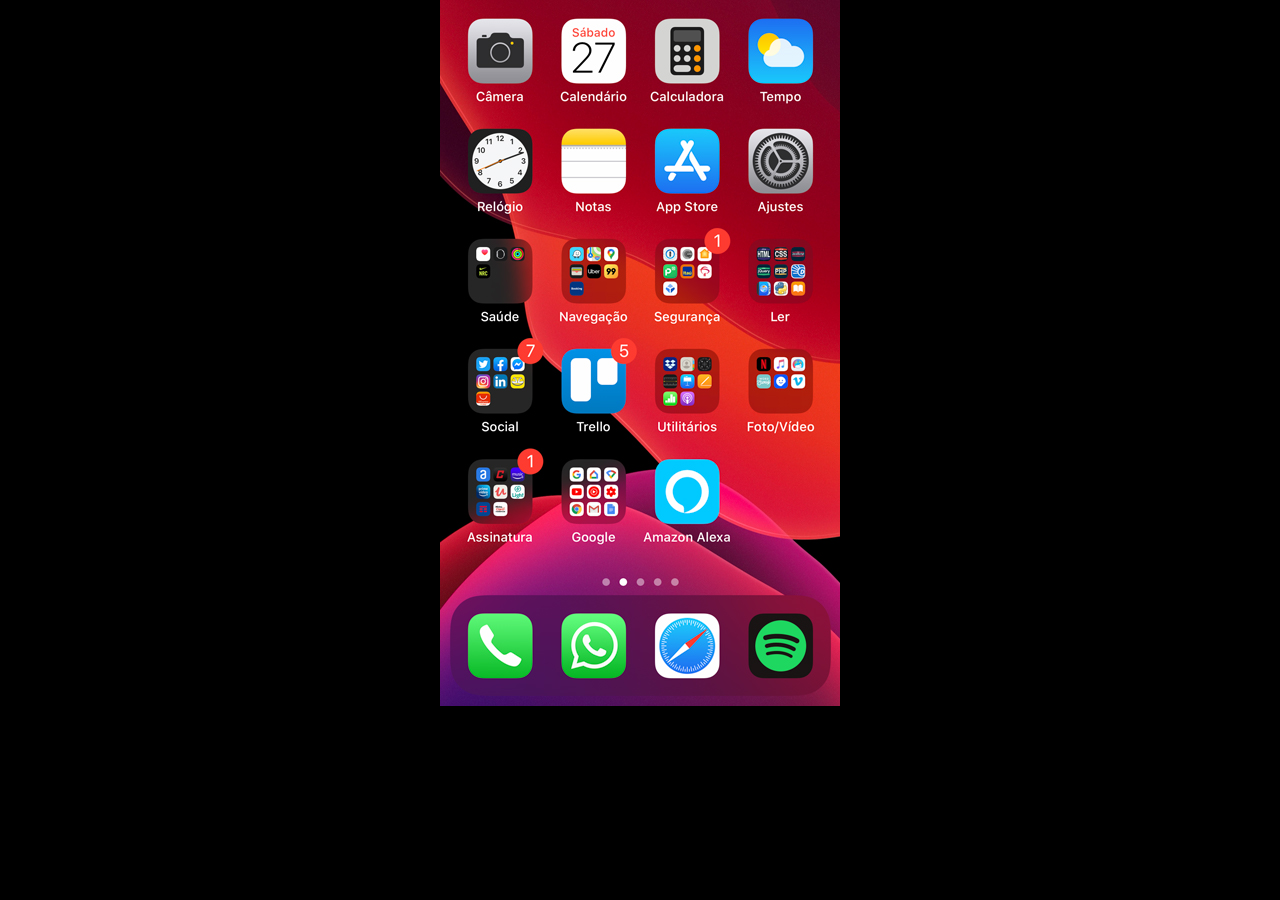
==== home.html @ 394a8117 "iframe" ====
<!DOCTYPE html>
<html lang="pt-br">
<head>
    <meta charset="UTF-8">
    <meta http-equiv="X-UA-Compatible" content="IE=edge">
    <meta name="viewport" content="width=device-width, initial-scale=1.0">
    <title>Home</title>
    <style>
        *{
            margin: 0px;
            padding: 0px;
        }

        body {
            width: 100vw;
            height: 100vh;
            background: black url(imagens/tela-home.jpg) no-repeat top center;
        }
    </style>
</head>
<body>
    
</body>
</html>
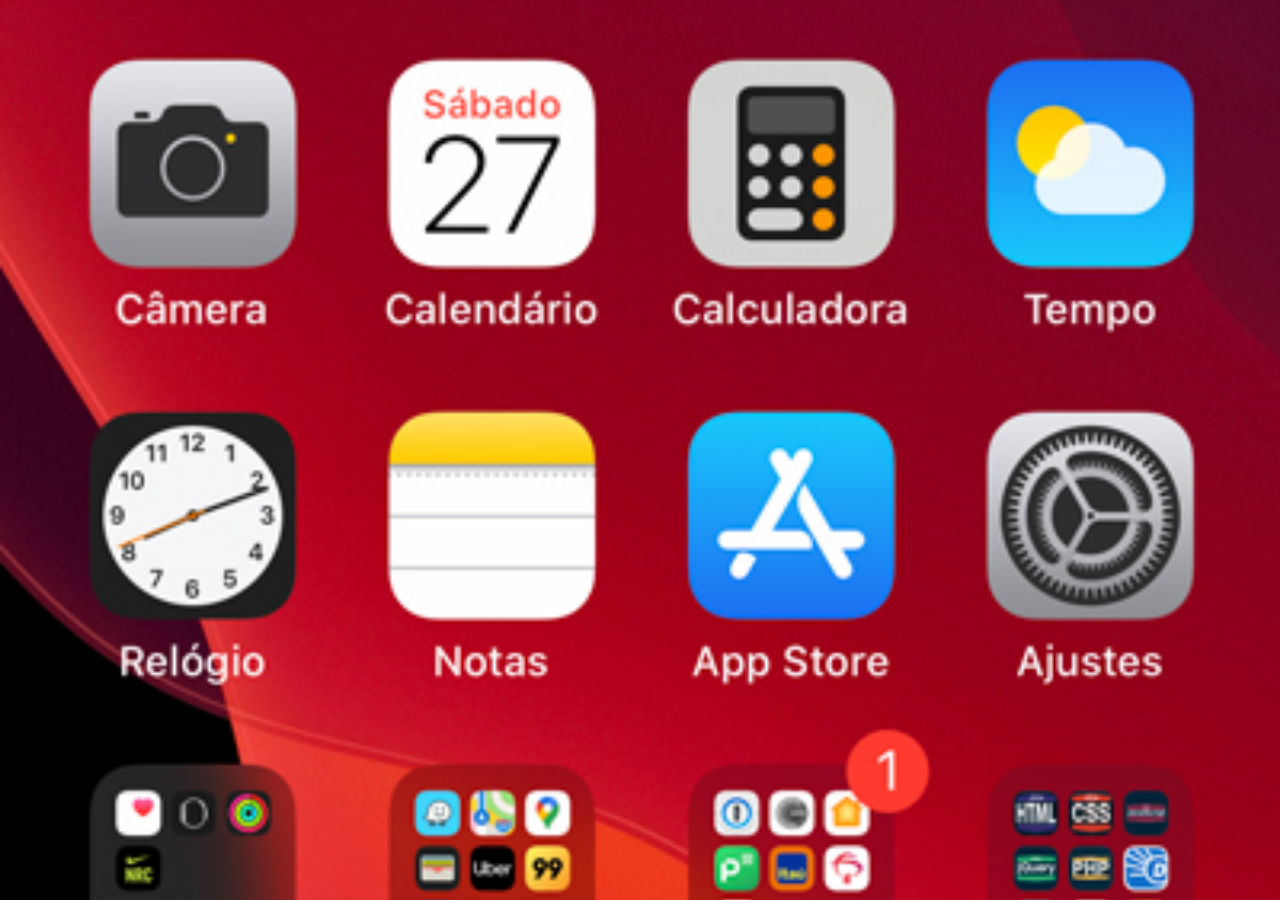
==== commit 6bcf7f58: "tela home" ====
--- a/home.html
+++ b/home.html
@@ -15,6 +15,7 @@
             width: 100vw;
             height: 100vh;
             background: black url(imagens/tela-home.jpg) no-repeat top center;
+            background-size: cover;
         }
     </style>
 </head>
